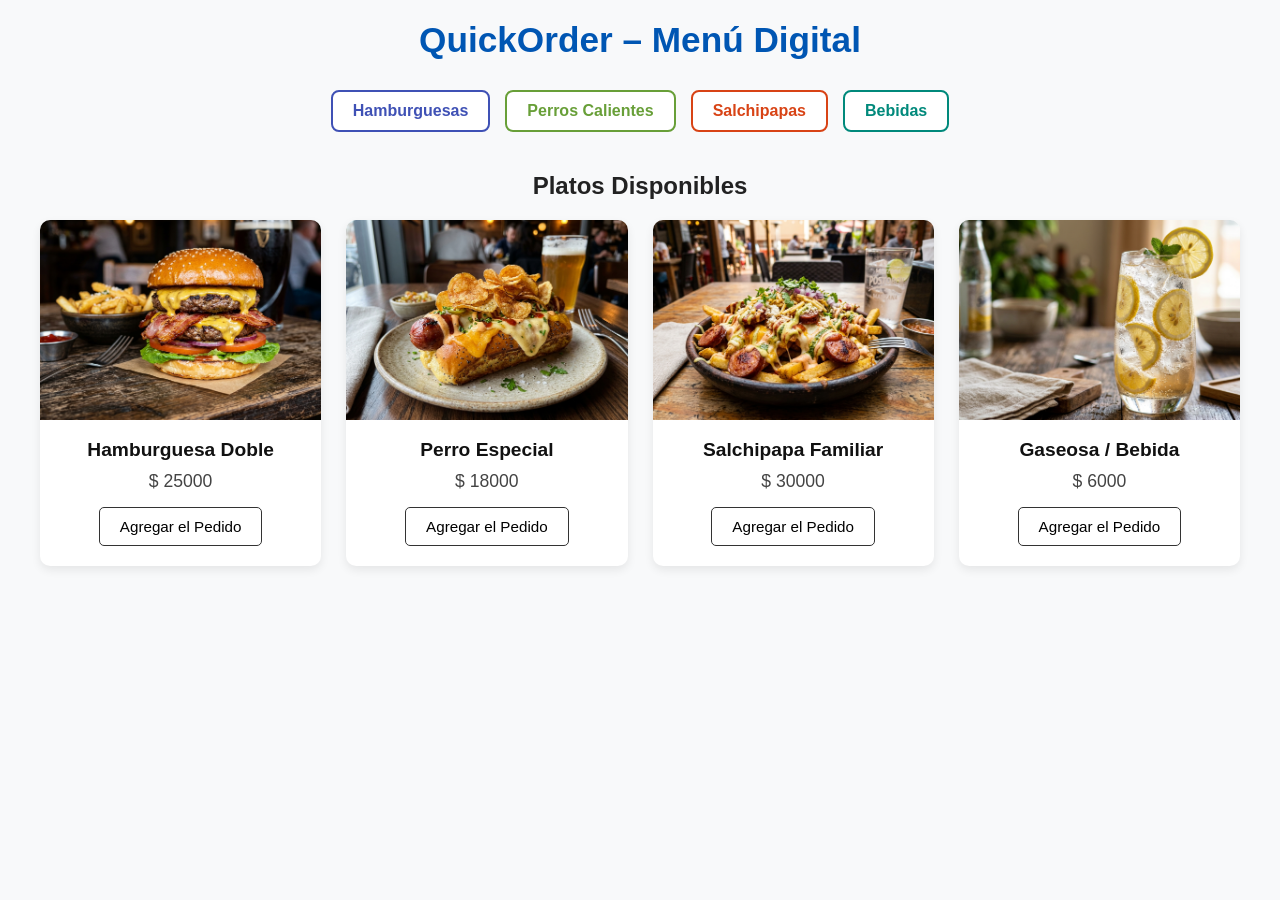
==== index.html @ 350fcc92 "feat: create initial menu page layout with product grid and category filtering styles" ====
<!DOCTYPE html>
<html lang="en">
<head>
    <meta charset="UTF-8">
    <meta name="viewport" content="width=device-width, initial-scale=1.0">
    <title>QuickOrder - Menú Digital</title>
    <link rel="stylesheet" href="styles.css">
</head>
<body>

    <!-- Encabezado Principal -->
    <header>
        <h1>QuickOrder – Menú Digital</h1>
    </header>

    <!-- Botones de Categorías -->
    <nav class="categorias">
        <button class="btn-categoria hamburguesas">Hamburguesas</button>
        <button class="btn-categoria perros">Perros Calientes</button>
        <button class="btn-categoria salchipapas">Salchipapas</button>
        <button class="btn-categoria bebidas">Bebidas</button>
    </nav>

    <!-- Sección de Productos -->
    <main class="seccion-platos">
        <h2 class="titulo-seccion">Platos Disponibles</h2>
        
        <div class="contenedor-platos">
            
            <!-- Plato 1: Hamburguesa -->
            <article class="tarjeta-plato" data-categoria="hamburguesas">
                <img src="hamburguesa.jpg" alt="Hamburguesa Doble" class="imagen-plato">
                <h3 class="nombre-plato">Hamburguesa Doble</h3>
                <p class="precio-plato">$ 25000</p>
                <button class="btn-agregar">Agregar el Pedido</button>
            </article>

            <!-- Plato 2: Perro Caliente -->
            <article class="tarjeta-plato" data-categoria="perros">
                <img src="perro_caliente.jpg" alt="Perro Caliente Especial" class="imagen-plato">
                <h3 class="nombre-plato">Perro Especial</h3>
                <p class="precio-plato">$ 18000</p>
                <button class="btn-agregar">Agregar el Pedido</button>
            </article>

            <!-- Plato 3: Salchipapa -->
            <article class="tarjeta-plato" data-categoria="salchipapas">
                <img src="salchipapa.jpg" alt="Salchipapa Familiar" class="imagen-plato">
                <h3 class="nombre-plato">Salchipapa Familiar</h3>
                <p class="precio-plato">$ 30000</p>
                <button class="btn-agregar">Agregar el Pedido</button>
            </article>

            <!-- Plato 4: Bebida -->
            <article class="tarjeta-plato" data-categoria="bebidas">
                <img src="bebida.jpg" alt="Gaseosa Fría" class="imagen-plato">
                <h3 class="nombre-plato">Gaseosa / Bebida</h3>
                <p class="precio-plato">$ 6000</p>
                <button class="btn-agregar">Agregar el Pedido</button>
            </article>

        </div>
    </main>

</body>
</html>
---- styles.css ----
/* Estilos Generales */
* {
    margin: 0;
    padding: 0;
    box-sizing: border-box;
    font-family: 'Segoe UI', Tahoma, Geneva, Verdana, sans-serif;
}

body {
    background-color: #f8f9fa;
    color: #333333;
    padding: 20px;
}

/* Encabezado */
header {
    text-align: center;
    margin-bottom: 30px;
}

h1 {
    color: #0056b3;
    font-size: 2.2rem;
    font-weight: 700;
}

/* Navegación por Categorías */
.categorias {
    display: flex;
    justify-content: center;
    gap: 15px;
    margin-bottom: 40px;
    flex-wrap: wrap;
}

.btn-categoria {
    background-color: #ffffff;
    border: 2px solid #ccc;
    padding: 10px 20px;
    border-radius: 8px;
    font-size: 1rem;
    font-weight: 600;
    cursor: pointer;
    transition: all 0.3s ease;
}

.btn-categoria.hamburguesas {
    color: #3f51b5;
    border-color: #3f51b5;
}

.btn-categoria.perros {
    color: #689f38;
    border-color: #689f38;
}

.btn-categoria.salchipapas {
    color: #d84315;
    border-color: #d84315;
}

.btn-categoria.bebidas {
    color: #00897b;
    border-color: #00897b;
}

.btn-categoria:hover {
    opacity: 0.85;
    transform: translateY(-2px);
}

/* Sección de Platos */
.seccion-platos {
    max-width: 1200px;
    margin: 0 auto;
}

.titulo-seccion {
    font-size: 1.5rem;
    color: #222;
    margin-bottom: 20px;
    text-align: center;
}

/* Cuadrícula de Platos (Grid) */
.contenedor-platos {
    display: grid;
    grid-template-columns: repeat(auto-fit, minmax(250px, 1fr));
    gap: 25px;
}

/* Tarjeta de Producto */
.tarjeta-plato {
    background-color: #ffffff;
    border-radius: 10px;
    box-shadow: 0 4px 10px rgba(0, 0, 0, 0.08);
    overflow: hidden;
    text-align: center;
    padding-bottom: 20px;
    transition: transform 0.3s ease;
}

.tarjeta-plato:hover {
    transform: translateY(-5px);
}

.imagen-plato {
    width: 100%;
    height: 200px;
    object-fit: cover;
}

.nombre-plato {
    font-size: 1.2rem;
    font-weight: bold;
    margin: 15px 0 10px;
    color: #111;
}

.precio-plato {
    font-size: 1.1rem;
    color: #444;
    margin-bottom: 15px;
}

.btn-agregar {
    background-color: #ffffff;
    border: 1.5px solid #333333;
    padding: 10px 20px;
    border-radius: 5px;
    font-size: 0.95rem;
    cursor: pointer;
    transition: background-color 0.2s ease;
}

.btn-agregar:hover {
    background-color: #b30300;
    color: #ffffff;
    border-color: #b30056;
}
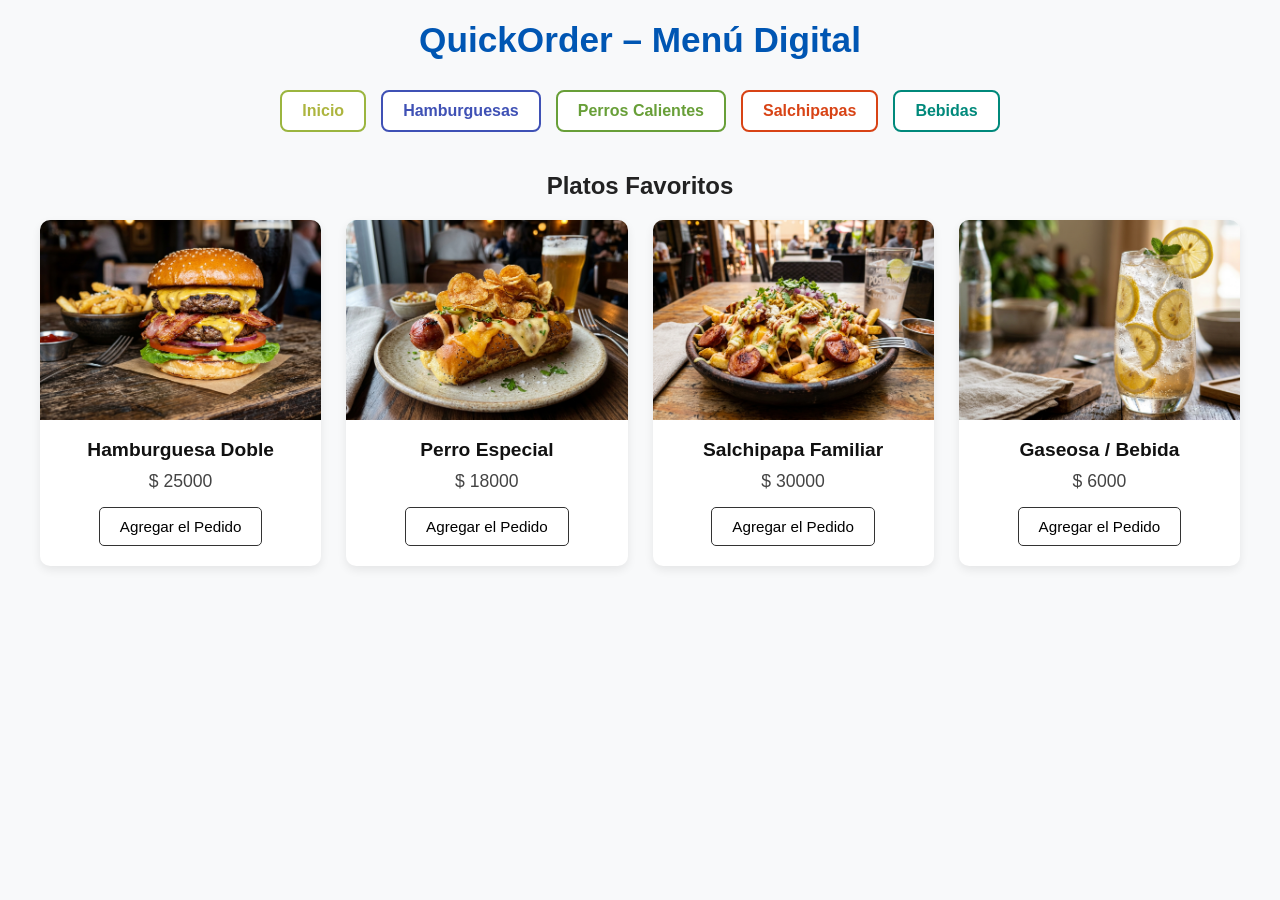
==== commit 2d256d73: "feat: implement cart logic via app.js and update HTML buttons with data attributes for product selec" ====
--- a/index.html
+++ b/index.html
@@ -4,7 +4,7 @@
     <meta charset="UTF-8">
     <meta name="viewport" content="width=device-width, initial-scale=1.0">
     <title>QuickOrder - Menú Digital</title>
-    <link rel="stylesheet" href="styles.css">
+    <link rel="stylesheet" href="css/styles.css">
 </head>
 <body>
 
@@ -15,52 +15,56 @@
 
     <!-- Botones de Categorías -->
     <nav class="categorias">
-        <button class="btn-categoria hamburguesas">Hamburguesas</button>
-        <button class="btn-categoria perros">Perros Calientes</button>
-        <button class="btn-categoria salchipapas">Salchipapas</button>
-        <button class="btn-categoria bebidas">Bebidas</button>
+        <a href="index.html" class="btn-categoria inicio">Inicio</a>
+        <a href="hamburguesas.html" class="btn-categoria hamburguesas">Hamburguesas</a>
+        <a href="perros.html" class="btn-categoria perros">Perros Calientes</a>
+        <a href="salchipapas.html" class="btn-categoria salchipapas">Salchipapas</a>
+        <a href="bebidas.html" class="btn-categoria bebidas">Bebidas</a>
     </nav>
 
     <!-- Sección de Productos -->
     <main class="seccion-platos">
-        <h2 class="titulo-seccion">Platos Disponibles</h2>
+        <h2 class="titulo-seccion">Platos Favoritos</h2>
         
         <div class="contenedor-platos">
             
             <!-- Plato 1: Hamburguesa -->
-            <article class="tarjeta-plato" data-categoria="hamburguesas">
-                <img src="hamburguesa.jpg" alt="Hamburguesa Doble" class="imagen-plato">
+            <article class="tarjeta-plato">
+                <img src="img/hamburguesa.jpg" alt="Hamburguesa Doble" class="imagen-plato">
                 <h3 class="nombre-plato">Hamburguesa Doble</h3>
                 <p class="precio-plato">$ 25000</p>
-                <button class="btn-agregar">Agregar el Pedido</button>
+                <button class="btn-agregar" data-valor="25000" data-nombre="Hamburguesa Doble">Agregar el Pedido</button>
             </article>
 
             <!-- Plato 2: Perro Caliente -->
-            <article class="tarjeta-plato" data-categoria="perros">
-                <img src="perro_caliente.jpg" alt="Perro Caliente Especial" class="imagen-plato">
+            <article class="tarjeta-plato">
+                <img src="img/perro_caliente.jpg" alt="Perro Caliente Especial" class="imagen-plato">
                 <h3 class="nombre-plato">Perro Especial</h3>
                 <p class="precio-plato">$ 18000</p>
-                <button class="btn-agregar">Agregar el Pedido</button>
+                <button class="btn-agregar" data-valor="18000" data-nombre="Perro Especial">Agregar el Pedido</button>
             </article>
 
             <!-- Plato 3: Salchipapa -->
-            <article class="tarjeta-plato" data-categoria="salchipapas">
-                <img src="salchipapa.jpg" alt="Salchipapa Familiar" class="imagen-plato">
+            <article class="tarjeta-plato">
+                <img src="img/salchipapa.jpg" alt="Salchipapa Familiar" class="imagen-plato">
                 <h3 class="nombre-plato">Salchipapa Familiar</h3>
                 <p class="precio-plato">$ 30000</p>
-                <button class="btn-agregar">Agregar el Pedido</button>
+                <button class="btn-agregar" data-valor="30000" data-nombre="Salchipapa Familiar">Agregar el Pedido</button>
             </article>
 
             <!-- Plato 4: Bebida -->
-            <article class="tarjeta-plato" data-categoria="bebidas">
-                <img src="bebida.jpg" alt="Gaseosa Fría" class="imagen-plato">
+            <article class="tarjeta-plato">
+                <img src="img/bebida.jpg" alt="Gaseosa Fría" class="imagen-plato">
                 <h3 class="nombre-plato">Gaseosa / Bebida</h3>
                 <p class="precio-plato">$ 6000</p>
-                <button class="btn-agregar">Agregar el Pedido</button>
+                <button class="btn-agregar" data-valor="6000" data-nombre="Gaseosa / Bebida">Agregar el Pedido</button>
             </article>
 
         </div>
     </main>
 
 </body>
+
+<script src="js/app.js"></script>
+
 </html>
--- a/css/styles.css
+++ b/css/styles.css
@@ -0,0 +1,147 @@
+/* Estilos Generales */
+* {
+    margin: 0;
+    padding: 0;
+    box-sizing: border-box;
+    font-family: 'Segoe UI', Tahoma, Geneva, Verdana, sans-serif;
+}
+
+body {
+    background-color: #f8f9fa;
+    color: #333333;
+    padding: 20px;
+}
+
+/* Encabezado */
+header {
+    text-align: center;
+    margin-bottom: 30px;
+}
+
+h1 {
+    color: #0056b3;
+    font-size: 2.2rem;
+    font-weight: 700;
+}
+
+/* Navegación por Categorías */
+.categorias {
+    display: flex;
+    justify-content: center;
+    gap: 15px;
+    margin-bottom: 40px;
+    flex-wrap: wrap;
+}
+
+.btn-categoria {
+    background-color: #ffffff;
+    border: 2px solid #ccc;
+    padding: 10px 20px;
+    border-radius: 8px;
+    font-size: 1rem;
+    font-weight: 600;
+    cursor: pointer;
+    transition: all 0.3s ease;
+    text-decoration: none;
+    display: inline-block;
+}
+
+.btn-categoria.inicio {
+    color: #adb53f;
+    border-color: #9bb53f;
+}
+
+.btn-categoria.hamburguesas {
+    color: #3f51b5;
+    border-color: #3f51b5;
+}
+
+.btn-categoria.perros {
+    color: #689f38;
+    border-color: #689f38;
+}
+
+.btn-categoria.salchipapas {
+    color: #d84315;
+    border-color: #d84315;
+}
+
+.btn-categoria.bebidas {
+    color: #00897b;
+    border-color: #00897b;
+}
+
+.btn-categoria:hover {
+    opacity: 0.85;
+    transform: translateY(-2px);
+}
+
+/* Sección de Platos */
+.seccion-platos {
+    max-width: 1200px;
+    margin: 0 auto;
+}
+
+.titulo-seccion {
+    font-size: 1.5rem;
+    color: #222;
+    margin-bottom: 20px;
+    text-align: center;
+}
+
+/* Cuadrícula de Platos (Grid) */
+.contenedor-platos {
+    display: grid;
+    grid-template-columns: repeat(auto-fit, minmax(250px, 1fr));
+    gap: 25px;
+}
+
+/* Tarjeta de Producto */
+.tarjeta-plato {
+    background-color: #ffffff;
+    border-radius: 10px;
+    box-shadow: 0 4px 10px rgba(0, 0, 0, 0.08);
+    overflow: hidden;
+    text-align: center;
+    padding-bottom: 20px;
+    transition: transform 0.3s ease;
+}
+
+.tarjeta-plato:hover {
+    transform: translateY(-5px);
+}
+
+.imagen-plato {
+    width: 100%;
+    height: 200px;
+    object-fit: cover;
+}
+
+.nombre-plato {
+    font-size: 1.2rem;
+    font-weight: bold;
+    margin: 15px 0 10px;
+    color: #111;
+}
+
+.precio-plato {
+    font-size: 1.1rem;
+    color: #444;
+    margin-bottom: 15px;
+}
+
+.btn-agregar {
+    background-color: #ffffff;
+    border: 1.5px solid #333333;
+    padding: 10px 20px;
+    border-radius: 5px;
+    font-size: 0.95rem;
+    cursor: pointer;
+    transition: background-color 0.2s ease;
+}
+
+.btn-agregar:hover {
+    background-color: #b30300;
+    color: #ffffff;
+    border-color: #b30056;
+}
